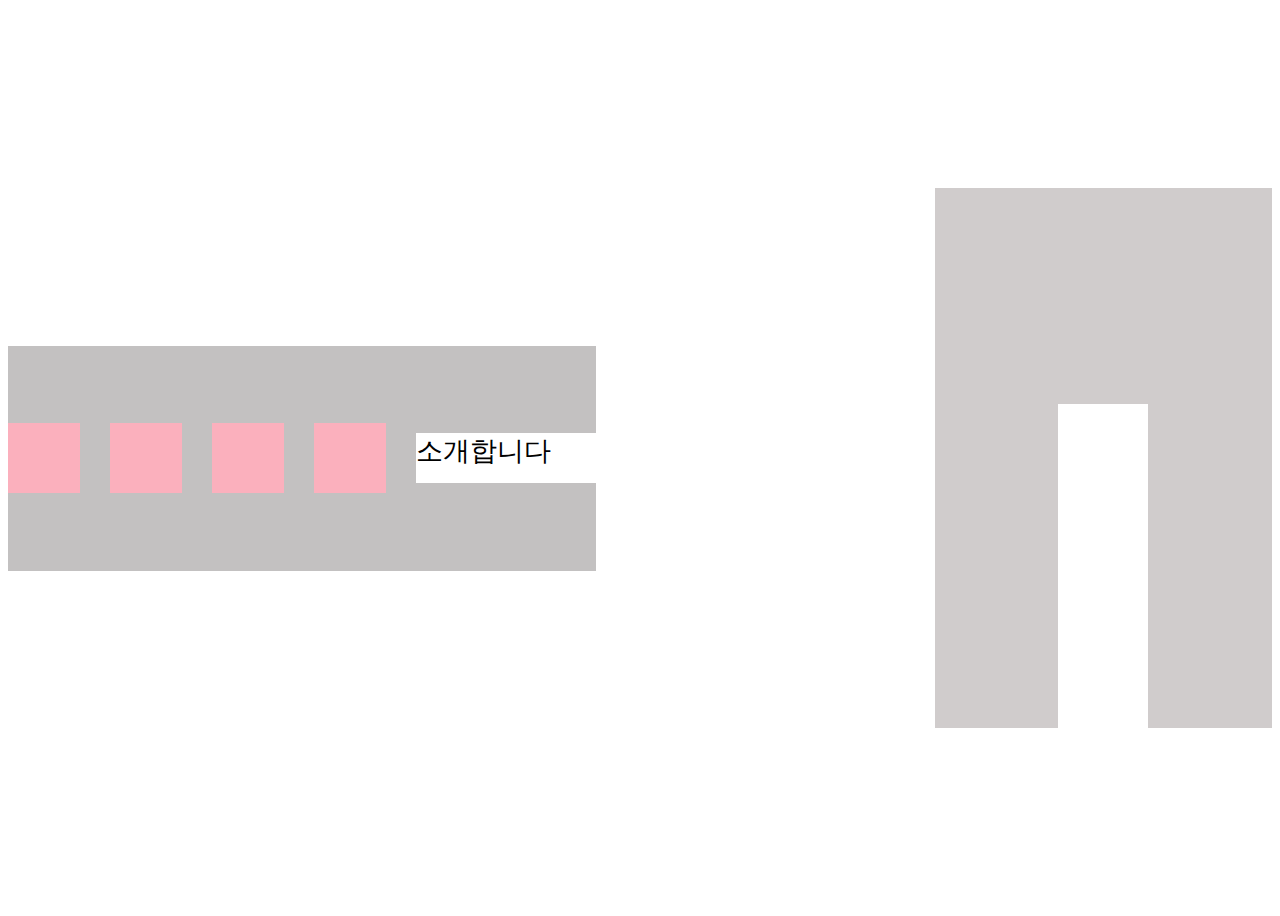
==== a.html @ c6f47911 "소개합니다" ====
<!DOCTYPE html>
<html lang="en">
  <head>
    <meta charset="UTF-8" />
    <meta http-equiv="X-UA-Compatible" content="IE=edge" />
    <meta name="viewport" content="width=device-width, initial-scale=1.0" />
    <title>Document</title>
  </head>
  <body>
    <div
      style="
        background-color: white;
        height: 100vh;
        height: 50%;
        display: flex;
        justify-content: center;
        align-items: center;
        justify-content: center;
      "
    >
      <div
        style="
          background-color: rgb(195, 193, 193);
          height: 25vh;
          width: 70vh;
          display: flex;
          justify-content: center;
          align-items: center;
          gap: 30px;
        "
      >
        <div
          style="
            background-color: rgb(251, 176, 189);
            height: 70px;
            width: 8vh;
            display: flex;
            justify-content: center;
            align-items: center;
          "
        ></div>
        <div
          style="background-color: rgb(251, 176, 189); height: 70px; width: 8vh"
        ></div>
        <div
          style="background-color: rgb(251, 176, 189); height: 70px; width: 8vh"
        ></div>
        <div
          style="background-color: rgb(251, 176, 189); height: 70px; width: 8vh"
        ></div>
        <div
          style="
            background-color: white;
            width: 20vh;
            height: 50px;
            display: flex;
            font-size: 27px;
          "
        >
          소개합니다
        </div>
      </div>
      <div style="background-color: white; height: 100vh; width: 50%"></div>
      <div
        style="
          background-color: rgb(208, 204, 204);
          height: 60vh;
          width: 70vh;
          display: flex;
          justify-content: center;
          align-items: center;
        "
      >
        <div
          style="
            background-color: pink;
            height: 12vh;
            width: 10vh;
            display: flex;
            justify-content: center;
          "
        >
          <div style="background-color: white; width: 70vh; height: 50vh"></div>
        </div>
      </div>
    </div>
  </body>
</html>
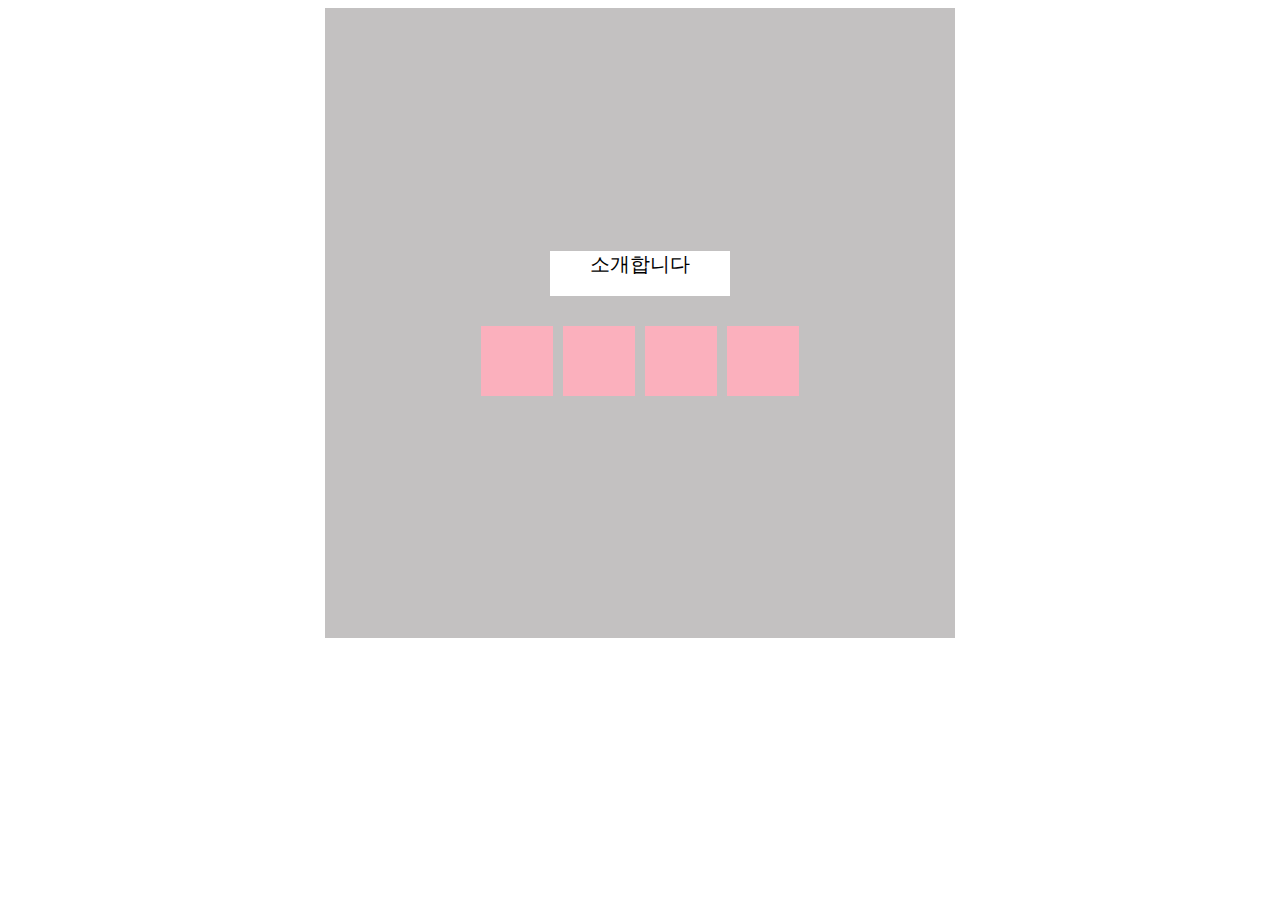
==== commit e9fe0769: "자기소개" ====
--- a/a.html
+++ b/a.html
@@ -20,8 +20,9 @@
     >
       <div
         style="
+          flex-direction: column;
           background-color: rgb(195, 193, 193);
-          height: 25vh;
+          height: 70vh;
           width: 70vh;
           display: flex;
           justify-content: center;
@@ -31,56 +32,48 @@
       >
         <div
           style="
-            background-color: rgb(251, 176, 189);
-            height: 70px;
-            width: 8vh;
+            background-color: white;
+            height: 5vh;
+            width: 20vh;
             display: flex;
-            justify-content: center;
-            align-items: center;
-          "
-        ></div>
-        <div
-          style="background-color: rgb(251, 176, 189); height: 70px; width: 8vh"
-        ></div>
-        <div
-          style="background-color: rgb(251, 176, 189); height: 70px; width: 8vh"
-        ></div>
-        <div
-          style="background-color: rgb(251, 176, 189); height: 70px; width: 8vh"
-        ></div>
-        <div
-          style="
-            background-color: white;
-            width: 20vh;
-            height: 50px;
-            display: flex;
-            font-size: 27px;
-          "
-        >
-          소개합니다
-        </div>
-      </div>
-      <div style="background-color: white; height: 100vh; width: 50%"></div>
-      <div
-        style="
-          background-color: rgb(208, 204, 204);
-          height: 60vh;
-          width: 70vh;
-          display: flex;
-          justify-content: center;
-          align-items: center;
-        "
-      >
-        <div
-          style="
-            background-color: pink;
-            height: 12vh;
-            width: 10vh;
-            display: flex;
+            font-size: 20px;
             justify-content: center;
           "
         >
-          <div style="background-color: white; width: 70vh; height: 50vh"></div>
+          <div>소개합니다</div>
+        </div>
+        <div style="display: flex; flex-direction: row; gap: 10px">
+          <div
+            style="
+              background-color: rgb(251, 176, 189);
+              height: 70px;
+              width: 8vh;
+              display: flex;
+              justify-content: center;
+              align-items: center;
+            "
+          ></div>
+          <div
+            style="
+              background-color: rgb(251, 176, 189);
+              height: 70px;
+              width: 8vh;
+            "
+          ></div>
+          <div
+            style="
+              background-color: rgb(251, 176, 189);
+              height: 70px;
+              width: 8vh;
+            "
+          ></div>
+          <div
+            style="
+              background-color: rgb(251, 176, 189);
+              height: 70px;
+              width: 8vh;
+            "
+          ></div>
         </div>
       </div>
     </div>
